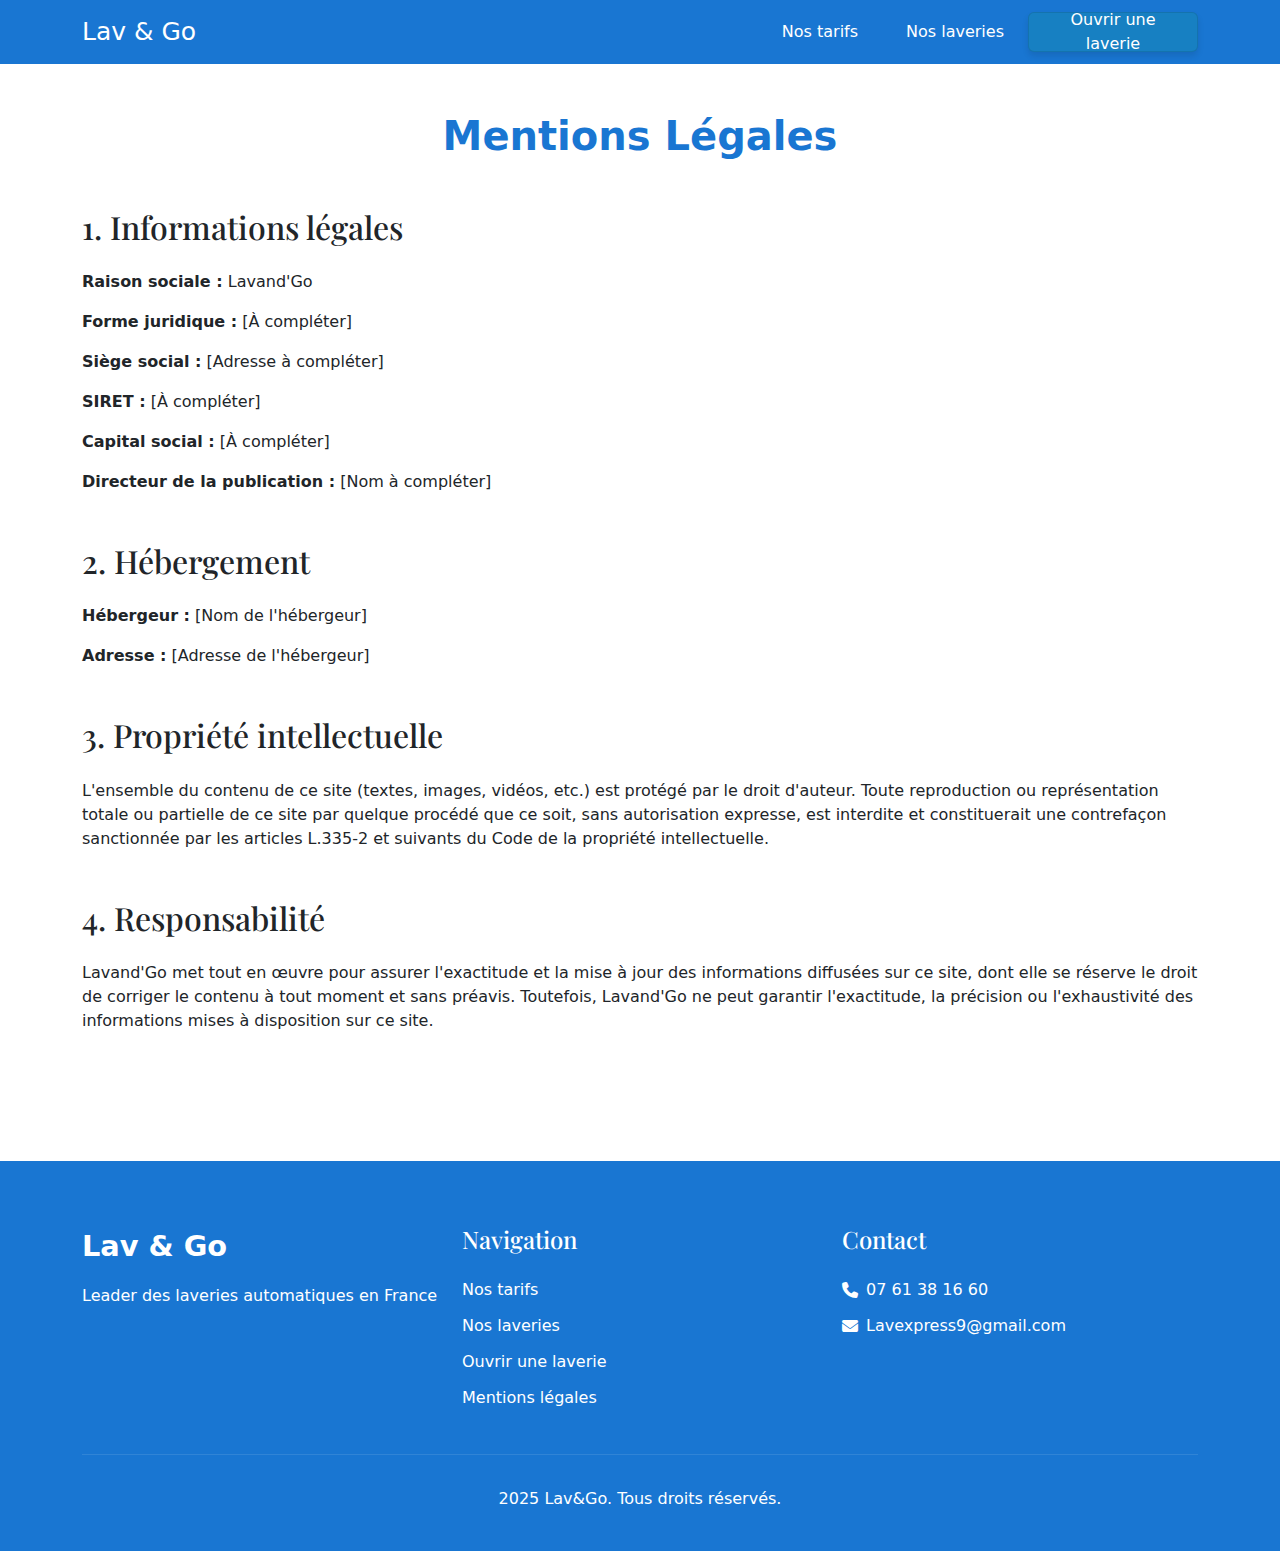
==== mentions-legales.html @ c37c22a9 "Ajout de la page mentions légales et mise à jour de la navigation" ====
<!DOCTYPE html>
<html lang="fr">
<head>
    <meta charset="UTF-8">
    <meta name="viewport" content="width=device-width, initial-scale=1.0">
    <title>Mentions Légales - Lavand'Go</title>
    <link rel="preconnect" href="https://fonts.googleapis.com">
    <link rel="preconnect" href="https://fonts.gstatic.com" crossorigin>
    <link href="https://fonts.googleapis.com/css2?family=Playfair+Display:wght@400;500;700&family=Inter:wght@400;500;600&display=swap" rel="stylesheet">
    <link rel="stylesheet" href="css/style.css?v=1.1">
    <link href="https://cdn.jsdelivr.net/npm/bootstrap@5.3.2/dist/css/bootstrap.min.css" rel="stylesheet">
    <link rel="stylesheet" href="https://cdnjs.cloudflare.com/ajax/libs/font-awesome/6.5.1/css/all.min.css">
    <link rel="stylesheet" href="css/custom-icons.css">
</head>

<body>
    <!-- Navigation -->
    <nav class="navbar navbar-expand-lg" style="background-color: #1976D2;">
        <div class="container">
            <a class="navbar-brand" href="index.html" style="color: white; font-size: 25px;">
                Lav & Go
            </a>
            <button class="navbar-toggler" type="button" data-bs-toggle="collapse" data-bs-target="#navbarNav" aria-controls="navbarNav" aria-expanded="false" aria-label="Toggle navigation">
                <span class="navbar-toggler-icon"></span>
            </button>
            <div class="collapse navbar-collapse" id="navbarNav">
                <ul class="navbar-nav ms-auto">
                    <li class="nav-item">
                        <a class="nav-link" href="index.html#tarifs">Nos tarifs</a>
                    </li>
                    <li class="nav-item">
                        <a class="nav-link" href="index.html#laveries">Nos laveries</a>
                    </li>
                    <li class="nav-item">
                        <a href="index.html#entrepreneurs" class="btn btn-savoir-plus btn-light">
                            Ouvrir une laverie
                        </a>
                    </li>
    
                </ul>
            </div>
        </div>
    </nav>

    <!-- Mentions Légales Content -->
    <section class="legal-section py-5">
        <div class="container">
            <h1 class="section-title mb-5">Mentions Légales</h1>

            <div class="legal-content">
                <h2 class="mb-4">1. Informations légales</h2>
                <p><strong>Raison sociale :</strong> Lavand'Go</p>
                <p><strong>Forme juridique :</strong> [À compléter]</p>
                <p><strong>Siège social :</strong> [Adresse à compléter]</p>
                <p><strong>SIRET :</strong> [À compléter]</p>
                <p><strong>Capital social :</strong> [À compléter]</p>
                <p><strong>Directeur de la publication :</strong> [Nom à compléter]</p>

                <h2 class="mt-5 mb-4">2. Hébergement</h2>
                <p><strong>Hébergeur :</strong> [Nom de l'hébergeur]</p>
                <p><strong>Adresse :</strong> [Adresse de l'hébergeur]</p>

                <h2 class="mt-5 mb-4">3. Propriété intellectuelle</h2>
                <p>L'ensemble du contenu de ce site (textes, images, vidéos, etc.) est protégé par le droit d'auteur. Toute reproduction ou représentation totale ou partielle de ce site par quelque procédé que ce soit, sans autorisation expresse, est interdite et constituerait une contrefaçon sanctionnée par les articles L.335-2 et suivants du Code de la propriété intellectuelle.</p>

                <h2 class="mt-5 mb-4">4. Responsabilité</h2>
                <p>Lavand'Go met tout en œuvre pour assurer l'exactitude et la mise à jour des informations diffusées sur ce site, dont elle se réserve le droit de corriger le contenu à tout moment et sans préavis. Toutefois, Lavand'Go ne peut garantir l'exactitude, la précision ou l'exhaustivité des informations mises à disposition sur ce site.</p>

                
            </div>
        </div>
    </section>

    <!-- Footer -->
    <footer style="background-color: #1976D2;">
        <div class="container">
            <div class="row">
                <div class="col-md-4">
                    <span class="footer-logo">Lav & Go</span>
                    <p style="color:white">Leader des laveries automatiques en France</p>
                </div>
                <div class="col-md-4">
                    <h3>Navigation</h3>
                    <ul class="footer-links">
                        <li><a href="index.html#tarifs">Nos tarifs</a></li>
                        <li><a href="index.html#laveries">Nos laveries</a></li>
                        <li><a href="index.html#entrepreneurs">Ouvrir une laverie</a></li>
                        <li><a href="mentions-legales.html">Mentions légales</a></li>
                    </ul>
                </div>
                <div class="col-md-4">
                    <h3>Contact</h3>
                    <div class="footer-contact">
                        <p><i class="fas fa-phone" style="color: white;"></i> <a href="tel:+33761381660" style="color: white; text-decoration: none;">07 61 38 16 60</a></p>
                        <p><i class="fas fa-envelope" style="color: white;"></i> <a href="mailto:Lavexpress9@gmail.com" style="color: white; text-decoration: none;">Lavexpress9@gmail.com</a></p>
                    </div>
                </div>
            </div>
            <div class="footer-copyright">
                <p style="color:white"> 2025 Lav&Go. Tous droits réservés.</p>
            </div>
        </div>
    </footer>

    <script src="https://cdn.jsdelivr.net/npm/bootstrap@5.3.2/dist/js/bootstrap.bundle.min.js"></script>
</body>
</html>
---- css/style.css ----
:root {
    --primary-color: #2196F3;    /* Bleu vif */
    --secondary-color: #03A9F4;  /* Bleu clair */
    --accent-color: #00BCD4;     /* Bleu-cyan */
    --text-color: #ffffff;
    --light-gray: #f8f9fa;
}

body {
    font-family: 'Playfair Display', serif;
    margin: 0;
    padding: 0;
    color: var(--text-color);
}

/* Navigation */
.navbar {
    position: absolute;
    width: 100%;
    z-index: 1000;
    padding: 1.5rem 0;
    background: transparent;
}

.navbar-brand {
    color: var(--text-color);
    font-size: 1.5rem;
    font-weight: 500;
}

.navbar-brand img {
    max-height: 50px;
}

.navbar-brand:hover {
    color: var(--text-color);
}

.nav-link {
    color: var(--text-color) !important;
    font-weight: 400;
    margin: 0 1rem;
}

.btn-help {
    display: inline-flex;
    align-items: center;
    justify-content: center;
    white-space: nowrap;
    border-radius: 6px;
    font-size: 0.875rem;
    font-weight: 500;
    height: 2.5rem;
    padding: 0 1rem;
    background-color: var(--accent-color);
    color: white !important;
    border: 1px solid var(--accent-color);
    transition: background-color 0.2s ease;
    text-decoration: none;
}

.btn-help:hover {
    background-color: var(--secondary-color);
    border-color: var(--secondary-color);
    text-decoration: none;
}

.navbar-toggler {
    border-color: rgba(255, 255, 255, 0.5);
}

.navbar-toggler-icon {
    background-image: url("data:image/svg+xml,%3csvg xmlns='http://www.w3.org/2000/svg' viewBox='0 0 30 30'%3e%3cpath stroke='rgba%28255, 255, 255, 0.7%29' stroke-linecap='round' stroke-miterlimit='10' stroke-width='2' d='M4 7h22M4 15h22M4 23h22'/%3e%3c/svg%3e");
}

.btn-light {
    background: var(--secondary-color);
    color: white !important;
    border-radius: 4px;
    padding: 0.5rem 1rem;
}

.btn-light:hover {
    background: var(--accent-color);
    color: white !important;
}

.btn-primary, .btn-outline-primary {
    transition: all 0.3s ease;
    position: relative;
    z-index: 1;
    padding: 12px 30px;
    border-radius: 50px;
    font-weight: 500;
    letter-spacing: 0.5px;
    font-size: 1rem;
}

.btn-primary {
    background: linear-gradient(135deg, var(--primary-color), var(--secondary-color));
    border: none;
    box-shadow: 0 4px 15px rgba(25, 118, 210, 0.2);
}

.btn-primary:hover {
    background: linear-gradient(135deg, var(--secondary-color), var(--primary-color));
    transform: translateY(-3px);
    box-shadow: 0 6px 20px rgba(25, 118, 210, 0.3);
}

.btn-outline-primary {
    background: transparent;
    border: 2px solid var(--primary-color);
    color: var(--primary-color);
}

.btn-outline-primary:hover {
    background: linear-gradient(135deg, var(--primary-color), var(--secondary-color));
    border: 2px solid transparent;
    color: white;
    transform: translateY(-3px);
    box-shadow: 0 6px 20px rgba(25, 118, 210, 0.3);
}

/* Hero Section */
.hero {
    height: 100vh;
    background: linear-gradient(rgba(0, 83, 155, 0.7), rgba(0, 105, 148, 0.4)), url("../images/MONS EN BAROEUL_1.jpg");
    background-size: cover;
    display: flex;
    align-items: center;
    justify-content: center;
    text-align: center;
    position: relative;
    color: white;
    padding: 100px 0;
    margin-top: -76px;
}

.hero h1 {
    font-size: 4rem;
    font-weight: 400;
    margin-bottom: 1.5rem;
    letter-spacing: 2px;
}

.hero-text {
    font-size: 1.2rem;
    margin-bottom: 2rem;
    max-width: 600px;
    margin-left: auto;
    margin-right: auto;
}

.hero p {
    font-size: 1.25rem;
    margin-bottom: 2rem;
}

.contact-info {
    display: flex;
    justify-content: center;
    gap: 2rem;
    margin-top: 2rem;
}

.contact-link {
    color: var(--accent-color);
    text-decoration: none;
    display: flex;
    align-items: center;
    gap: 0.5rem;
}

.contact-link:hover {
    color: var(--secondary-color);
    opacity: 0.8;
}

/* Hero Button */
.hero-button {
    display: inline-flex;
    align-items: center;
    justify-content: center;
    white-space: nowrap;
    border-radius: 6px;
    font-size: 0.875rem;
    font-weight: 500;
    height: 40px;
    padding: 0.5rem 1rem;
    background-color: #262626;
    color: white;
    transition: all 0.2s ease;
    border: none;
    cursor: pointer;
}

.hero-button:hover {
    background-color: #404040;
    color: white;
    text-decoration: none;
}

.hero-button:focus-visible {
    outline: none;
    ring: 2px solid #262626;
    ring-offset: 2px;
}

.hero-button:disabled {
    pointer-events: none;
    opacity: 0.5;
}

/* Services Section */
.service-card {
    text-align: center;
    padding: 2rem;
    border-radius: 10px;
    background: white;
    box-shadow: 0 4px 6px rgba(3, 169, 244, 0.2);
    transition: transform 0.3s ease;
    border: 1px solid var(--secondary-color);
}

.service-card:hover {
    transform: translateY(-10px);
    box-shadow: 0 6px 8px rgba(3, 169, 244, 0.3);
}

.service-card i {
    font-size: 3rem;
    color: var(--primary-color);
    margin-bottom: 1.5rem;
}

/* Comment ça marche Section */
.step-card {
    text-align: center;
    padding: 2rem;
    position: relative;
}

.step-number {
    width: 40px;
    height: 40px;
    background-color: var(--primary-color);
    color: white;
    border-radius: 50%;
    display: flex;
    align-items: center;
    justify-content: center;
    font-weight: bold;
    margin: 0 auto 1rem;
}

/* Reservation Form */
.reservation-form {
    background: white;
    padding: 2rem;
    border-radius: 10px;
    box-shadow: 0 4px 6px rgba(0,0,0,0.1);
}

.form-control {
    padding: 0.75rem;
    border-radius: 5px;
}

/* Contact Section */
#contact i {
    font-size: 2.5rem;
    color: var(--primary-color);
}

/* Tarifs Section */
.tarifs-section {
    padding: 100px 0;
    background-color: white;
}

.tarifs-section h2 {
    font-family: 'Playfair Display', serif;
    text-align: center;
    font-size: 2.5rem;
    margin-bottom: 2rem;
    color: var(--primary-color);
}

.section-description {
    max-width: 800px;
    margin: 0 auto 50px;
    color: var(--secondary-color);
    font-size: 1.1rem;
    line-height: 1.6;
    text-align: center;
}

.tarif-card {
    padding: 1.5rem;
    background-color: #f8f9fa;
    border-radius: 0.5rem;
    text-align: center;
    animation: fadeIn 0.5s ease-out forwards;
    border: 1px solid var(--secondary-color);
}

.tarif-card:nth-child(1) {
    animation-delay: 0.1s;
}

.tarif-card:nth-child(2) {
    animation-delay: 0.2s;
}

.tarif-card:nth-child(3) {
    animation-delay: 0.3s;
}

.tarif-card:nth-child(4) {
    animation-delay: 0.4s;
}

@keyframes fadeIn {
    from {
        opacity: 0;
        transform: translateY(20px);
    }
    to {
        opacity: 1;
        transform: translateY(0);
    }
}

.tarif-icon {
    margin-bottom: 1rem;
}

.tarif-icon svg {
    width: 32px;
    height: 32px;
    color: #333;
    margin: 0 auto;
    display: block;
}

.tarif-card h3 {
    color: #333;
}

.tarif-card .price {
    font-size: 1.5rem;
    color: var(--primary-color);
    margin: 0;
}

.pricing-card {
    width: 256px;
    height: 230px;
    padding: 1.5rem;
    border-radius: 0.5rem;
    background-color: #f8f9fa;
    text-align: center;
    transition: transform 0.3s ease;
    margin: 0 auto;
    border: 1px solid var(--secondary-color);
}

.pricing-card:hover {
    border-color: var(--primary-color);
}

.pricing-card .price {
    font-size: 1.5rem;
    color: var(--primary-color);
    margin: 0;
}

/* Typography */
h2 {
    font-family: 'Playfair Display', serif;
    font-size: 36px;
    color: var(--primary-color);
    margin-bottom: 1rem;
}

.section-subtitle {
    font-family: 'Inter', sans-serif;
    font-size: 18px;
    color: var(--secondary-color);
    margin-bottom: 2rem;
}

/* Utility Classes */
.text-4xl {
    font-size: 2.25rem;
}

.text-lg {
    font-size: 1.125rem;
}

.text-xl {
    font-size: 1.25rem;
}

.text-2xl {
    font-size: 1.5rem;
}

.font-display {
    font-family: 'Playfair Display', serif;
}

.text-estate-800 {
    color: #1a1a1a;
}

.text-estate-600 {
    color: #4a4a4a;
}

.mb-4 {
    margin-bottom: 1rem;
}

.mb-12 {
    margin-bottom: 3rem;
}

.mb-2 {
    margin-bottom: 0.5rem;
}

.mx-auto {
    margin-left: auto;
    margin-right: auto;
}

.max-w-3xl {
    max-width: 48rem;
}

.p-6 {
    padding: 1.5rem;
}

.bg-estate-100 {
    background-color: #f5f5f5;
}

.rounded-lg {
    border-radius: 0.5rem;
}

.w-8 {
    width: 2rem;
}

.h-8 {
    height: 2rem;
}

@keyframes fadeIn {
    from {
        opacity: 0;
        transform: translateY(10px);
    }
    to {
        opacity: 1;
        transform: translateY(0);
    }
}

.animate-fadeIn {
    animation: fadeIn 0.5s ease-out forwards;
}

/* Laundry cards */
.laverie-card {
    background: #fff;
    border-radius: 12px;
    box-shadow: 0 4px 8px rgba(0,0,0,0.1);
    overflow: hidden;
    height: auto;
    max-width: 380px;
    margin: 0 auto;
    transition: transform 0.3s ease;
    border: 1px solid var(--secondary-color);
    position: relative;
}

.laverie-card:hover {
    transform: translateY(-5px);
}

.laverie-info {
    padding: 1.5rem;
}

.laverie-info h3 {
    font-size: 1.25rem;
    margin-bottom: 0.5rem;
    color: #262626;
}

.laverie-info p {
    color: #666;
    margin-bottom: 1rem;
}

/* Style pour le badge de la laverie */
.laverie-badge {
    position: absolute;
    top: 20px;
    right: 20px;
    background: linear-gradient(135deg, #3182ce, #2c5282);
    color: white;
    padding: 8px 16px;
    border-radius: 20px;
    font-size: 0.9rem;
    font-weight: 600;
    box-shadow: 0 4px 6px rgba(0, 0, 0, 0.1);
    z-index: 10;
    text-transform: uppercase;
    letter-spacing: 0.5px;
}

.laverie-badge-2 {
    position: absolute;
    top: 20px;
    right: 20px;
    background: green;
    color: white;
    padding: 8px 16px;
    border-radius: 20px;
    font-size: 0.9rem;
    font-weight: 600;
    box-shadow: 0 4px 6px rgba(0, 0, 0, 0.1);
    z-index: 10;
    text-transform: uppercase;
    letter-spacing: 0.5px;
}

/* Carousel styling */
.carousel-item img {
    height: 280px;
    object-fit: cover;
}

/* Map Section */
#map {
    height: 400px;
    width: 100%;
    border-radius: 12px;
    margin-bottom: 2rem;
    box-shadow: 0 4px 12px rgba(0,0,0,0.1);
    border: 2px solid var(--secondary-color);
}

/* Entrepreneur Section */
.entrepreneur-section {
    padding: 80px 0;
    position: relative;
    z-index: 0;
}

.entrepreneur-container {
    background: transparent;
    border: 2px solid rgba(0, 0, 0, 0.1);
    border-radius: 24px;
    padding: 60px 30px;
    text-align: center;
    margin: 0 auto;
    max-width: 1000px;
}

.entrepreneur-container h2 {
    color: var(--primary-color);
    font-size: 2.5rem;
    margin-bottom: 1.5rem;
    font-family: 'Playfair Display', serif;
}

.entrepreneur-container p {
    color: var(--secondary-color);
    font-size: 1.1rem;
    margin-bottom: 2rem;
    line-height: 1.6;
    max-width: 800px;
    margin-left: auto;
    margin-right: auto;
}

.entrepreneur-buttons {
    display: flex;
    gap: 1rem;
    justify-content: center;
    align-items: center;
}

/* Entrepreneurs Section */
.entrepreneurs-section {
    padding: 100px 0;
    background-color: #fff;
    text-align: center;
}

.entrepreneurs-section h2 {
    font-size: 2.5rem;
    margin-bottom: 1.5rem;
    font-weight: 400;
    color: var(--primary-color);
}

.entrepreneurs-section .section-description {
    max-width: 800px;
    margin: 0 auto 2rem;
    color: var(--secondary-color);
    font-size: 1.1rem;
    line-height: 1.6;
}

.section-title {
    color: #1976D2 !important;
    font-size: 2.5rem !important;
    font-weight: bold !important;
    margin-bottom: 1.5rem;
    text-align: center;
}

#entrepreneurs .section-title {
    animation: pulse 2s infinite;
}

@keyframes pulse {
    0% {
        transform: scale(1);
    }
    50% {
        transform: scale(1.05);
    }
    100% {
        transform: scale(1);
    }
}

.btn-dark {
    background-color: #222;
    color: #fff;
    padding: 12px 30px;
    border-radius: 4px;
    text-decoration: none;
    transition: background-color 0.3s ease;
    display: inline-block;
}

.btn-dark:hover {
    background-color: #000;
    color: #fff;
}

/* Itinerary button */
.btn-itineraire {
    display: inline-flex;
    align-items: center;
    justify-content: center;
    gap: 8px;
    background: var(--secondary-color);
    border-color: var(--secondary-color);
    color: white;
    padding: 8px 16px;
    border-radius: 4px;
    font-size: 14px;
    text-decoration: none;
    transition: all 0.2s ease;
}

.btn-itineraire:hover {
    background: var(--accent-color);
    border-color: var(--accent-color);
    color: white;
    text-decoration: none;
}

.btn-itineraire i {
    font-size: 14px;
}

/* Social buttons */
.social-buttons {
    display: flex;
    gap: 12px;
    margin-top: 20px;
    justify-content: center;
}

/* Button styles */
.btn-savoir-plus, .btn-linkedin {
    display: inline-flex;
    align-items: center;
    gap: 0.5rem;
    padding: 0.75rem 1.5rem;
    border-radius: 8px;
    font-weight: 500;
    transition: all 0.3s ease;
    text-decoration: none;
}

.btn-savoir-plus {
    background-color: var(--primary-color);
    color: #fff;
    padding: 0.75rem 1.5rem;
    border-radius: 8px;
    font-weight: 500;
    transition: all 0.3s ease;
    text-decoration: none;
    display: inline-flex;
    align-items: center;
}

.btn-savoir-plus:hover {
    background-color: var(--secondary-color);
    color: #fff;
}

.btn-savoir-plus.btn-light {
    background-color: #1780c2 !important;
    color: white;
    border: 1px solid rgba(0, 0, 0, 0.1);
    width: 170px;
    height: 40px;
    font-size: 16px;
    display: flex;
    align-items: center;
    justify-content: center;
    padding: 0 16px;
}

.btn-savoir-plus.btn-light i {
    font-size: 14px;
}

.btn-savoir-plus.btn-light:hover {
    background-color: #168fda !important;
    color: white;
}

.btn-linkedin {
    background-color: #0077b5;
    color: #fff;
}

.btn-linkedin:hover {
    background-color: #006396;
    color: #fff;
}

.btn-linkedin i {
    font-size: 1.1rem;
}

.btn-savoir-plus, .btn-discuss {
    transition: all 0.3s ease;
    transform: translateY(0);
    box-shadow: 0 4px 6px rgba(0, 0, 0, 0.1);
}

.btn-savoir-plus:hover, .btn-discuss:hover {
    transform: translateY(-5px);
    box-shadow: 0 8px 15px rgba(0, 0, 0, 0.2);
}

/* Footer */
footer {
    background-color: var(--primary-color);
    padding: 4rem 0 2rem;
    margin-top: 4rem;
    color: #ffffff;
}

footer h3 {
    font-family: 'Playfair Display', serif;
    font-size: 1.5rem;
    color: #ffffff;
    margin-bottom: 1.5rem;
}

footer p {
    color: #e0e0e0;
    margin-bottom: 0.5rem;
    font-size: 1rem;
}

.footer-logo {
    font-size: 1.8rem;
    font-weight: bold;
    color: #ffffff;
    margin-bottom: 1rem;
    display: block;
}

.footer-links {
    list-style: none;
    padding: 0;
    margin: 0;
}

.footer-links li {
    margin-bottom: 0.75rem;
}

.footer-links a {
    color: white;
    text-decoration: none;
}

.footer-links a:hover {
    color: white;
    text-decoration: none;
}

.footer-contact p {
    display: flex;
    align-items: center;
    margin-bottom: 0.75rem;
    color: #e0e0e0;
}

.footer-contact i {
    margin-right: 0.5rem;
    color: #007bff;
}

.footer-copyright {
    text-align: center;
    padding-top: 2rem;
    margin-top: 2rem;
    border-top: 1px solid rgba(255,255,255,0.1);
    color: #999;
    font-size: 0.9rem;
}

.footer-content {
    display: flex;
    flex-wrap: wrap;
    justify-content: space-between;
    margin-bottom: 30px;
}

.footer-section {
    flex: 1;
    min-width: 250px;
    margin-bottom: 20px;
    padding: 0 15px;
}

.footer-section h3 {
    color: var(--accent-color);
    margin-bottom: 20px;
    font-size: 1.2rem;
}

/* Responsive Design */
@media (max-width: 768px) {
    .hero h1 {
        font-size: 2.5rem;
    }
    
    .service-card, .step-card {
        margin-bottom: 2rem;
    }
    
    .contact-info {
        flex-direction: column;
        gap: 1rem;
    }
    
    .navbar {
        background: rgba(0,0,0,0.8);
    }
    
    .tarif-card {
        margin-bottom: 2rem;
    }
    
    .tarifs-section {
        padding: 60px 0;
    }
    
    .laveries-section {
        padding: 60px 0;
    }
    
    .location-card {
        margin-bottom: 1rem;
    }
    
    .entrepreneurs-section {
        padding: 60px 0;
    }

    .footer {
        padding: 60px 0 30px;
    }

    .footer h3, .footer h4 {
        margin-top: 2rem;
    }
}

/* Animations */
.fade-in {
    opacity: 0;
    transform: translateY(20px);
    transition: opacity 0.5s ease, transform 0.5s ease;
}

.fade-in.visible {
    opacity: 1;
    transform: translateY(0);
}

.text-highlight {
    background-color: lightskyblue;
    color: white !important;
    padding: 2px 8px;
    border-radius: 4px;
    font-weight: 500;
}

.text-badge {
    display: inline-block;
    background: linear-gradient(135deg, #2c5282, #4299e1);
    color: white !important;
    padding: 4px 12px;
    border-radius: 20px;
    font-weight: 500;
}

@keyframes glow {
    0% {
        text-shadow: 0 0 10px rgba(25, 118, 210, 0.2);
        transform: scale(1);
    }
    50% {
        text-shadow: 0 0 20px rgba(25, 118, 210, 0.4),
                     0 0 30px rgba(25, 118, 210, 0.2);
        transform: scale(1.02);
    }
    100% {
        text-shadow: 0 0 10px rgba(25, 118, 210, 0.2);
        transform: scale(1);
    }
}

.entrepreneur-section .section-title {
    animation: glow 3s ease-in-out infinite;
    color: var(--primary-color) !important;
    display: inline-block;
    font-weight: 600;
    position: relative;
    text-shadow: 2px 2px 4px rgba(0, 0, 0, 0.1);
}

.entrepreneur-section .section-title::after {
    content: '';
    position: absolute;
    bottom: -10px;
    left: 50%;
    transform: translateX(-50%);
    width: 100px;
    height: 3px;
    background: linear-gradient(135deg, var(--primary-color), var(--secondary-color));
    border-radius: 2px;
}

@keyframes shineAndScale {
    0% {
        color: #1976D2;
        transform: scale(1);
        text-shadow: 0 0 0 rgba(25, 118, 210, 0);
    }
    50% {
        color: #2196F3;
        transform: scale(1.1);
        text-shadow: 0 0 20px rgba(25, 118, 210, 0.5);
    }
    100% {
        color: #1976D2;
        transform: scale(1);
        text-shadow: 0 0 0 rgba(25, 118, 210, 0);
    }
}

#entrepreneurs h2 {
    font-size: 2.8rem;
    font-weight: bold;
    text-align: center;
    animation: shineAndScale 3s ease-in-out infinite;
    width: 100%;
    margin: 0 auto;
    padding: 20px;
}

#entrepreneurs {
    text-align: center;
}

#entrepreneurs .section-title {
    animation: pulse 2s infinite;
}
---- css/custom-icons.css ----
@font-face {
    font-family: 'custom-icons';
    src: url('../fonts/custom-icons.woff2') format('woff2');
    font-weight: normal;
    font-style: normal;
}

.icon-washer:before {
    content: '\e800';
    font-family: 'custom-icons';
}

.icon-timer:before {
    content: '\e801';
    font-family: 'custom-icons';
}
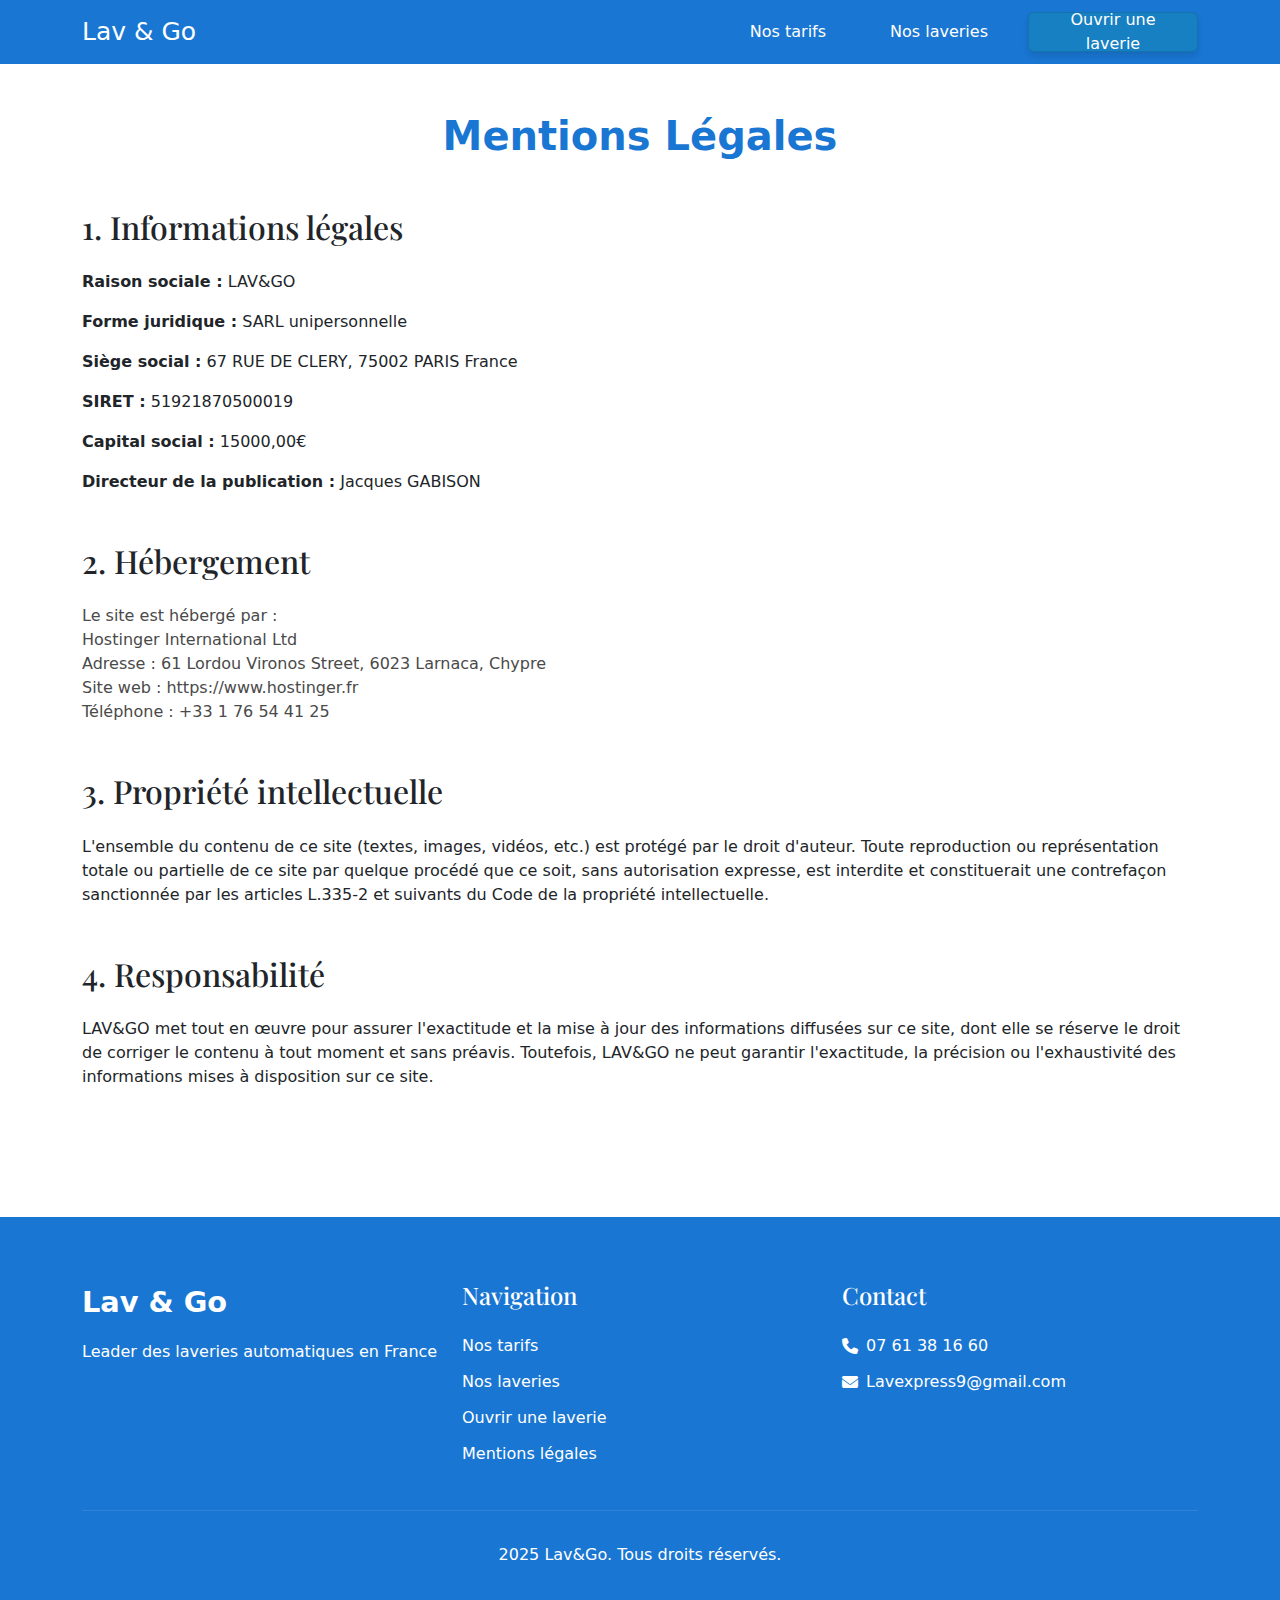
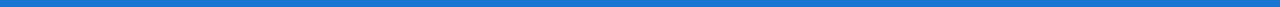
==== commit 53ae9b53: "Update index.html and mentions-legales.html" ====
--- a/mentions-legales.html
+++ b/mentions-legales.html
@@ -3,7 +3,7 @@
 <head>
     <meta charset="UTF-8">
     <meta name="viewport" content="width=device-width, initial-scale=1.0">
-    <title>Mentions Légales - Lavand'Go</title>
+    <title>Mentions Légales - LAV&GO</title>
     <link rel="preconnect" href="https://fonts.googleapis.com">
     <link rel="preconnect" href="https://fonts.gstatic.com" crossorigin>
     <link href="https://fonts.googleapis.com/css2?family=Playfair+Display:wght@400;500;700&family=Inter:wght@400;500;600&display=swap" rel="stylesheet">
@@ -49,22 +49,27 @@
 
             <div class="legal-content">
                 <h2 class="mb-4">1. Informations légales</h2>
-                <p><strong>Raison sociale :</strong> Lavand'Go</p>
-                <p><strong>Forme juridique :</strong> [À compléter]</p>
-                <p><strong>Siège social :</strong> [Adresse à compléter]</p>
-                <p><strong>SIRET :</strong> [À compléter]</p>
-                <p><strong>Capital social :</strong> [À compléter]</p>
-                <p><strong>Directeur de la publication :</strong> [Nom à compléter]</p>
+                <p><strong>Raison sociale :</strong> LAV&GO</p>
+                <p><strong>Forme juridique :</strong> SARL unipersonnelle</p>
+                <p><strong>Siège social :</strong> 67 RUE DE CLERY, 75002 PARIS France</p>
+                <p><strong>SIRET :</strong> 51921870500019</p>
+                <p><strong>Capital social :</strong> 15000,00€</p>
+                <p><strong>Directeur de la publication :</strong> Jacques GABISON</p>
 
                 <h2 class="mt-5 mb-4">2. Hébergement</h2>
-                <p><strong>Hébergeur :</strong> [Nom de l'hébergeur]</p>
-                <p><strong>Adresse :</strong> [Adresse de l'hébergeur]</p>
+                <p class="text-estate-600">
+                    Le site est hébergé par :<br>
+                    Hostinger International Ltd<br>
+                    Adresse : 61 Lordou Vironos Street, 6023 Larnaca, Chypre<br>
+                    Site web : https://www.hostinger.fr<br>
+                    Téléphone : +33 1 76 54 41 25
+                </p>
 
                 <h2 class="mt-5 mb-4">3. Propriété intellectuelle</h2>
                 <p>L'ensemble du contenu de ce site (textes, images, vidéos, etc.) est protégé par le droit d'auteur. Toute reproduction ou représentation totale ou partielle de ce site par quelque procédé que ce soit, sans autorisation expresse, est interdite et constituerait une contrefaçon sanctionnée par les articles L.335-2 et suivants du Code de la propriété intellectuelle.</p>
 
                 <h2 class="mt-5 mb-4">4. Responsabilité</h2>
-                <p>Lavand'Go met tout en œuvre pour assurer l'exactitude et la mise à jour des informations diffusées sur ce site, dont elle se réserve le droit de corriger le contenu à tout moment et sans préavis. Toutefois, Lavand'Go ne peut garantir l'exactitude, la précision ou l'exhaustivité des informations mises à disposition sur ce site.</p>
+                <p>LAV&GO met tout en œuvre pour assurer l'exactitude et la mise à jour des informations diffusées sur ce site, dont elle se réserve le droit de corriger le contenu à tout moment et sans préavis. Toutefois, LAV&GO ne peut garantir l'exactitude, la précision ou l'exhaustivité des informations mises à disposition sur ce site.</p>
 
                 
             </div>
--- a/css/style.css
+++ b/css/style.css
@@ -71,6 +71,10 @@
 
 .navbar-toggler-icon {
     background-image: url("data:image/svg+xml,%3csvg xmlns='http://www.w3.org/2000/svg' viewBox='0 0 30 30'%3e%3cpath stroke='rgba%28255, 255, 255, 0.7%29' stroke-linecap='round' stroke-miterlimit='10' stroke-width='2' d='M4 7h22M4 15h22M4 23h22'/%3e%3c/svg%3e");
+}
+
+.navbar-toggler {
+        background-color: white !important;
 }
 
 .btn-light {
@@ -862,151 +866,464 @@
 }
 
 /* Responsive Design */
-@media (max-width: 768px) {
+@media screen and (max-width: 1200px) {
+    .container {
+        max-width: 960px;
+    }
+}
+
+@media screen and (max-width: 992px) {
+    .container {
+        max-width: 720px;
+    }
+    
+    .hero h1 {
+        font-size: 3rem;
+    }
+    
+    .service-card {
+        margin-bottom: 2rem;
+    }
+    
+    .feature-section .col-md-4 {
+        margin-bottom: 2rem;
+    }
+}
+
+@media screen and (max-width: 768px) {
+    .container {
+        max-width: 540px;
+    }
+    
     .hero h1 {
         font-size: 2.5rem;
     }
     
-    .service-card, .step-card {
+    .hero-text {
+        font-size: 1rem;
+        padding: 0 1rem;
+    }
+    
+    .nav-link {
+        padding: 0.5rem 0;
+    }
+    
+    .contact-info {
+        gap: 1rem;
+        font-size: 14px;
+    }
+    
+    .feature-image {
         margin-bottom: 2rem;
     }
     
-    .contact-info {
-        flex-direction: column;
-        gap: 1rem;
-    }
-    
-    .navbar {
-        background: rgba(0,0,0,0.8);
+    .footer-content {
+        text-align: center;
+    }
+    
+    .footer-links {
+        margin-bottom: 2rem;
+    }
+    
+    .text-center .btn {
+        width: 80%;
+        margin-bottom: 1rem;
+    }
+    .text-center .btn:last-child {
+        margin-bottom: 0;
+    }
+}
+
+@media screen and (max-width: 576px) {
+    .hero h1 {
+        font-size: 2rem;
+    }
+    
+    .btn-primary, .btn-outline-primary {
+        padding: 10px 20px;
+        font-size: 0.9rem;
+    }
+    
+    .navbar-brand img {
+        max-height: 40px;
+    }
+    
+    .section-title {
+        font-size: 1.8rem;
+    }
+    
+    .service-card {
+        padding: 1.5rem;
+    }
+    
+    .service-card i {
+        font-size: 2.5rem;
+    }
+    
+    .testimonial-card {
+        padding: 1rem;
+    }
+    
+    .contact-section {
+        padding: 3rem 0;
+    }
+}
+
+@media screen and (max-width: 400px) {
+    .hero h1 {
+        font-size: 1.8rem;
+    }
+    
+    .hero-text {
+        font-size: 0.9rem;
+    }
+    
+    .btn-primary, .btn-outline-primary {
+        padding: 8px 16px;
+        font-size: 0.8rem;
+    }
+    
+    .navbar-brand img {
+        max-height: 35px;
+    }
+}
+
+/* Media Queries Supplémentaires */
+@media screen and (max-width: 1200px) {
+    .pricing-card {
+        width: 100%;
+        max-width: 256px;
+        margin-bottom: 2rem;
     }
     
     .tarif-card {
         margin-bottom: 2rem;
     }
     
+    .step-card {
+        margin-bottom: 2rem;
+    }
+    
+    .section-title {
+        font-size: 2.2rem;
+    }
+    
+    .section-description {
+        padding: 0 1rem;
+    }
+}
+
+@media screen and (max-width: 768px) {
     .tarifs-section {
         padding: 60px 0;
     }
     
+    .tarifs-section h2 {
+        font-size: 2rem;
+    }
+    
+    .section-description {
+        font-size: 1rem;
+        margin-bottom: 30px;
+    }
+    
+    .step-number {
+        width: 35px;
+        height: 35px;
+        font-size: 0.9rem;
+    }
+    
+    .reservation-form {
+        padding: 1.5rem;
+    }
+    
+    #contact i {
+        font-size: 2rem;
+    }
+}
+
+@media screen and (max-width: 576px) {
+    .tarifs-section {
+        padding: 40px 0;
+    }
+    
+    .pricing-card {
+        height: auto;
+        padding: 1rem;
+    }
+    
+    .step-card {
+        padding: 1.5rem;
+    }
+    
+    .reservation-form {
+        padding: 1rem;
+    }
+    
+    .form-control {
+        padding: 0.5rem;
+    }
+    
+    h2 {
+        font-size: 28px;
+    }
+    
+    .section-subtitle {
+        font-size: 16px;
+    }
+    
+    .text-4xl {
+        font-size: 1.75rem;
+    }
+    
+    .text-lg {
+        font-size: 1rem;
+    }
+}
+
+/* Ajustements pour les très petits écrans */
+@media screen and (max-width: 400px) {
+    .tarifs-section h2 {
+        font-size: 1.75rem;
+    }
+    
+    .pricing-card .price {
+        font-size: 1.25rem;
+    }
+    
+    .step-number {
+        width: 30px;
+        height: 30px;
+        font-size: 0.8rem;
+    }
+    
+    #contact i {
+        font-size: 1.75rem;
+    }
+}
+
+/* Media Queries pour les Laveries et autres sections */
+@media screen and (max-width: 992px) {
     .laveries-section {
         padding: 60px 0;
     }
     
+    .laverie-card {
+        margin-bottom: 2rem;
+    }
+    
     .location-card {
-        margin-bottom: 1rem;
+        margin-bottom: 2rem;
     }
     
     .entrepreneurs-section {
         padding: 60px 0;
     }
-
-    .footer {
-        padding: 60px 0 30px;
-    }
-
-    .footer h3, .footer h4 {
-        margin-top: 2rem;
-    }
-}
-
-/* Animations */
-.fade-in {
-    opacity: 0;
-    transform: translateY(20px);
-    transition: opacity 0.5s ease, transform 0.5s ease;
-}
-
-.fade-in.visible {
-    opacity: 1;
-    transform: translateY(0);
-}
-
-.text-highlight {
-    background-color: lightskyblue;
-    color: white !important;
-    padding: 2px 8px;
-    border-radius: 4px;
-    font-weight: 500;
-}
-
-.text-badge {
-    display: inline-block;
-    background: linear-gradient(135deg, #2c5282, #4299e1);
-    color: white !important;
-    padding: 4px 12px;
-    border-radius: 20px;
-    font-weight: 500;
-}
-
-@keyframes glow {
-    0% {
-        text-shadow: 0 0 10px rgba(25, 118, 210, 0.2);
-        transform: scale(1);
-    }
-    50% {
-        text-shadow: 0 0 20px rgba(25, 118, 210, 0.4),
-                     0 0 30px rgba(25, 118, 210, 0.2);
-        transform: scale(1.02);
-    }
-    100% {
-        text-shadow: 0 0 10px rgba(25, 118, 210, 0.2);
-        transform: scale(1);
-    }
-}
-
-.entrepreneur-section .section-title {
-    animation: glow 3s ease-in-out infinite;
-    color: var(--primary-color) !important;
-    display: inline-block;
-    font-weight: 600;
-    position: relative;
-    text-shadow: 2px 2px 4px rgba(0, 0, 0, 0.1);
-}
-
-.entrepreneur-section .section-title::after {
-    content: '';
-    position: absolute;
-    bottom: -10px;
+}
+
+@media screen and (max-width: 768px) {
+    .laverie-card {
+        height: auto;
+    }
+    
+    .laverie-badge, .laverie-badge-2 {
+        font-size: 0.8rem;
+        padding: 4px 8px;
+    }
+    
+    .location-info {
+        padding: 1rem;
+    }
+    
+    .location-card h3 {
+        font-size: 1.2rem;
+    }
+}
+
+@media screen and (max-width: 576px) {
+    .laveries-section {
+        padding: 40px 0;
+    }
+    
+    .laverie-card {
+        padding: 1rem;
+    }
+    
+    .location-card {
+        padding: 1rem;
+    }
+    
+    .entrepreneurs-section {
+        padding: 40px 0;
+    }
+    
+    #entrepreneurs h2 {
+        font-size: 2rem;
+    }
+}
+
+@media screen and (max-width: 400px) {
+    .laverie-badge, .laverie-badge-2 {
+        font-size: 0.7rem;
+        padding: 3px 6px;
+        top: 10px;
+        right: 10px;
+    }
+    
+    .location-card h3 {
+        font-size: 1.1rem;
+    }
+    
+    #entrepreneurs h2 {
+        font-size: 1.75rem;
+        padding: 10px;
+    }
+}
+
+.navbar-collapse {
+    display: none;
+    position: fixed;
+    top: 50%;
     left: 50%;
-    transform: translateX(-50%);
-    width: 100px;
-    height: 3px;
-    background: linear-gradient(135deg, var(--primary-color), var(--secondary-color));
-    border-radius: 2px;
-}
-
-@keyframes shineAndScale {
-    0% {
-        color: #1976D2;
-        transform: scale(1);
-        text-shadow: 0 0 0 rgba(25, 118, 210, 0);
-    }
-    50% {
-        color: #2196F3;
-        transform: scale(1.1);
-        text-shadow: 0 0 20px rgba(25, 118, 210, 0.5);
-    }
-    100% {
-        color: #1976D2;
-        transform: scale(1);
-        text-shadow: 0 0 0 rgba(25, 118, 210, 0);
-    }
-}
-
-#entrepreneurs h2 {
-    font-size: 2.8rem;
-    font-weight: bold;
+    transform: translate(-50%, -50%);
+    background-color: white;
+    padding: 2rem;
+    border-radius: 10px;
+    box-shadow: 0 0 20px rgba(0, 0, 0, 0.15);
+    width: 90%;
+    max-width: 400px;
+    z-index: 1000;
     text-align: center;
-    animation: shineAndScale 3s ease-in-out infinite;
+}
+
+.navbar-collapse.show {
+    display: block;
+}
+
+.navbar-nav {
+    display: flex;
+    flex-direction: column;
+    gap: 1rem;
+}
+
+.nav-link {
+    font-size: 1.2rem;
+    padding: 0.5rem 1rem;
+    transition: all 0.3s ease;
+}
+
+.nav-link:hover {
+    background-color: var(--primary-color);
+    color: white;
+    border-radius: 5px;
+}
+
+.modal-backdrop {
+    position: fixed;
+    top: 0;
+    left: 0;
     width: 100%;
-    margin: 0 auto;
-    padding: 20px;
-}
-
-#entrepreneurs {
-    text-align: center;
-}
-
-#entrepreneurs .section-title {
-    animation: pulse 2s infinite;
-}
+    height: 100%;
+    background-color: rgba(0, 0, 0, 0.5);
+    display: none;
+    z-index: 999;
+}
+
+@media screen and (min-width: 992px) {
+    .navbar-collapse {
+        position: static;
+        transform: none;
+        background-color: transparent;
+        padding: 0;
+        box-shadow: none;
+        width: auto;
+        max-width: none;
+    }
+    
+    .modal-backdrop {
+        display: none !important;
+    }
+}
+
+@media screen and (max-width: 991px) {
+
+    .navbar-collapse .nav-link {
+        color: #000 !important;
+    }
+
+    .navbar-collapse .nav-link:hover {
+        color: white !important;
+    }
+
+    .navbar-collapse .btn-savoir-plus {
+        display: block;
+        margin: 1rem auto;
+        width: fit-content;
+    }
+
+    .modal-close {
+        position: absolute;
+        top: 1rem;
+        right: 1rem;
+        width: 30px;
+        height: 30px;
+        cursor: pointer;
+        background: none;
+        border: none;
+        padding: 0;
+        display: block !important;
+    }
+    
+    .modal-close::before,
+    .modal-close::after {
+        content: '';
+        position: absolute;
+        top: 50%;
+        left: 0;
+        width: 100%;
+        height: 2px;
+        background-color: #000;
+        transform-origin: center;
+    }
+    
+    .modal-close::before {
+        transform: rotate(45deg);
+    }
+    
+    .modal-close::after {
+        transform: rotate(-45deg);
+    }
+    
+    .modal-close:hover::before,
+    .modal-close:hover::after {
+        background-color: var(--primary-color);
+    }
+}
+
+.modal-close {
+    display: none;
+}
+
+@media screen and (max-width: 991px) {
+    .navbar-collapse {
+        position: fixed;
+        top: 0;
+        right: -100%;
+        width: 30%;
+        height: 30%;
+        background-color: white;
+        padding: 2rem;
+        transition: right 0.3s ease;
+        display: block;
+        transform: none;
+        left: auto;
+    }
+
+    .navbar-collapse.show {
+        right: 0;
+    }
+
+    .navbar-nav {
+        margin-top: 3rem;
+    }
+}